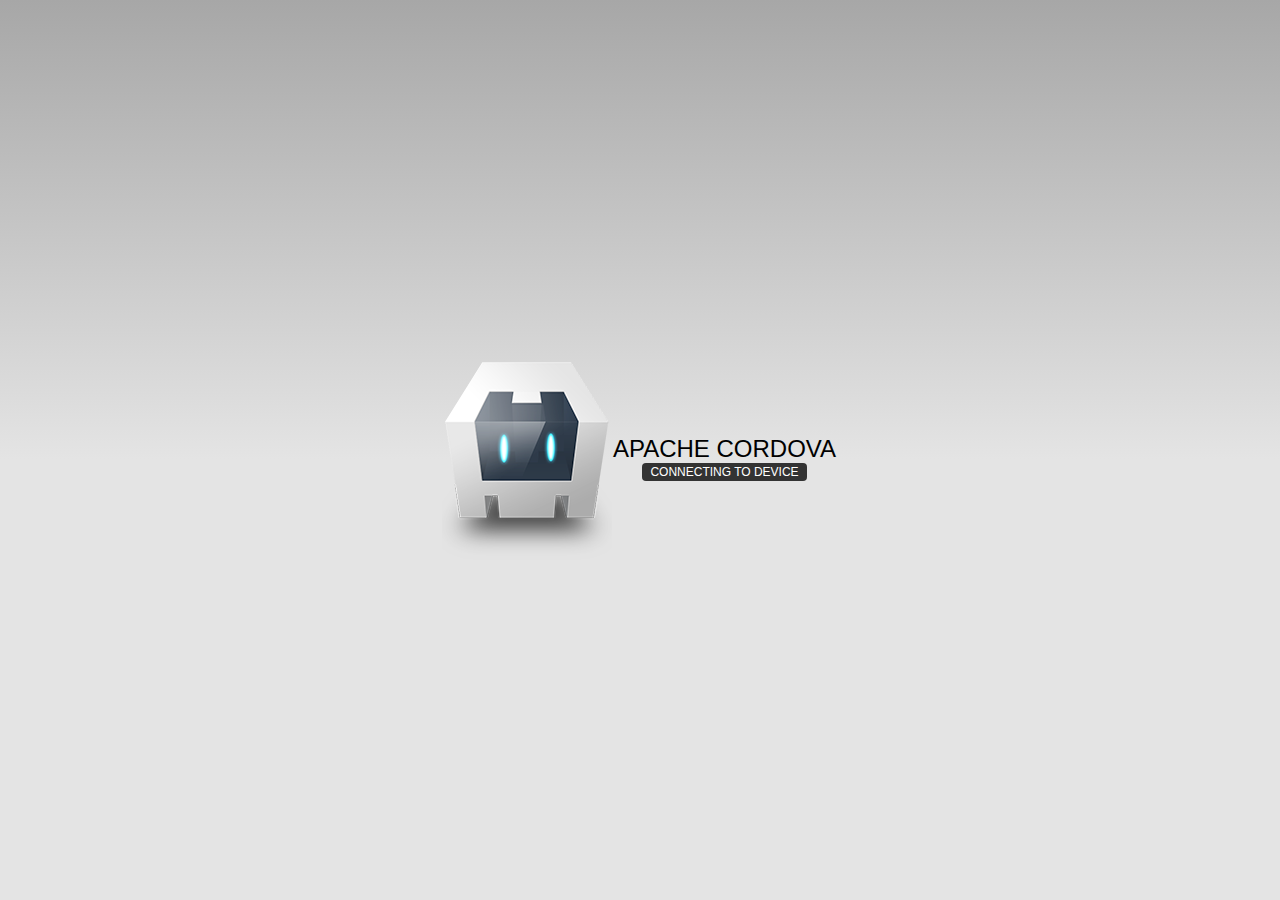
==== app/www/index.html @ bc289632 "new app proj" ====
<!DOCTYPE html>
<!--
    Licensed to the Apache Software Foundation (ASF) under one
    or more contributor license agreements.  See the NOTICE file
    distributed with this work for additional information
    regarding copyright ownership.  The ASF licenses this file
    to you under the Apache License, Version 2.0 (the
    "License"); you may not use this file except in compliance
    with the License.  You may obtain a copy of the License at

    http://www.apache.org/licenses/LICENSE-2.0

    Unless required by applicable law or agreed to in writing,
    software distributed under the License is distributed on an
    "AS IS" BASIS, WITHOUT WARRANTIES OR CONDITIONS OF ANY
     KIND, either express or implied.  See the License for the
    specific language governing permissions and limitations
    under the License.
-->
<html>
    <head>
        <!--
        Customize this policy to fit your own app's needs. For more guidance, see:
            https://github.com/apache/cordova-plugin-whitelist/blob/master/README.md#content-security-policy
        Some notes:
            * gap: is required only on iOS (when using UIWebView) and is needed for JS->native communication
            * https://ssl.gstatic.com is required only on Android and is needed for TalkBack to function properly
            * Disables use of inline scripts in order to mitigate risk of XSS vulnerabilities. To change this:
                * Enable inline JS: add 'unsafe-inline' to default-src
        -->
        <meta http-equiv="Content-Security-Policy" content="default-src 'self' data: gap: https://ssl.gstatic.com 'unsafe-eval'; style-src 'self' 'unsafe-inline'; media-src *">
        <meta name="format-detection" content="telephone=no">
        <meta name="msapplication-tap-highlight" content="no">
        <meta name="viewport" content="user-scalable=no, initial-scale=1, maximum-scale=1, minimum-scale=1, width=device-width">
        <link rel="stylesheet" type="text/css" href="css/index.css">
        <title>Hello World</title>
    </head>
    <body>
        <div class="app">
            <h1>Apache Cordova</h1>
            <div id="deviceready" class="blink">
                <p class="event listening">Connecting to Device</p>
                <p class="event received">Device is Ready</p>
            </div>
        </div>
        <script type="text/javascript" src="cordova.js"></script>
        <script type="text/javascript" src="js/index.js"></script>
    </body>
</html>
---- app/www/css/index.css ----
/*
 * Licensed to the Apache Software Foundation (ASF) under one
 * or more contributor license agreements.  See the NOTICE file
 * distributed with this work for additional information
 * regarding copyright ownership.  The ASF licenses this file
 * to you under the Apache License, Version 2.0 (the
 * "License"); you may not use this file except in compliance
 * with the License.  You may obtain a copy of the License at
 *
 * http://www.apache.org/licenses/LICENSE-2.0
 *
 * Unless required by applicable law or agreed to in writing,
 * software distributed under the License is distributed on an
 * "AS IS" BASIS, WITHOUT WARRANTIES OR CONDITIONS OF ANY
 * KIND, either express or implied.  See the License for the
 * specific language governing permissions and limitations
 * under the License.
 */
* {
    -webkit-tap-highlight-color: rgba(0,0,0,0); /* make transparent link selection, adjust last value opacity 0 to 1.0 */
}

body {
    -webkit-touch-callout: none;                /* prevent callout to copy image, etc when tap to hold */
    -webkit-text-size-adjust: none;             /* prevent webkit from resizing text to fit */
    -webkit-user-select: none;                  /* prevent copy paste, to allow, change 'none' to 'text' */
    background-color:#E4E4E4;
    background-image:linear-gradient(top, #A7A7A7 0%, #E4E4E4 51%);
    background-image:-webkit-linear-gradient(top, #A7A7A7 0%, #E4E4E4 51%);
    background-image:-ms-linear-gradient(top, #A7A7A7 0%, #E4E4E4 51%);
    background-image:-webkit-gradient(
        linear,
        left top,
        left bottom,
        color-stop(0, #A7A7A7),
        color-stop(0.51, #E4E4E4)
    );
    background-attachment:fixed;
    font-family:'HelveticaNeue-Light', 'HelveticaNeue', Helvetica, Arial, sans-serif;
    font-size:12px;
    height:100%;
    margin:0px;
    padding:0px;
    text-transform:uppercase;
    width:100%;
}

/* Portrait layout (default) */
.app {
    background:url(../img/logo.png) no-repeat center top; /* 170px x 200px */
    position:absolute;             /* position in the center of the screen */
    left:50%;
    top:50%;
    height:50px;                   /* text area height */
    width:225px;                   /* text area width */
    text-align:center;
    padding:180px 0px 0px 0px;     /* image height is 200px (bottom 20px are overlapped with text) */
    margin:-115px 0px 0px -112px;  /* offset vertical: half of image height and text area height */
                                   /* offset horizontal: half of text area width */
}

/* Landscape layout (with min-width) */
@media screen and (min-aspect-ratio: 1/1) and (min-width:400px) {
    .app {
        background-position:left center;
        padding:75px 0px 75px 170px;  /* padding-top + padding-bottom + text area = image height */
        margin:-90px 0px 0px -198px;  /* offset vertical: half of image height */
                                      /* offset horizontal: half of image width and text area width */
    }
}

h1 {
    font-size:24px;
    font-weight:normal;
    margin:0px;
    overflow:visible;
    padding:0px;
    text-align:center;
}

.event {
    border-radius:4px;
    -webkit-border-radius:4px;
    color:#FFFFFF;
    font-size:12px;
    margin:0px 30px;
    padding:2px 0px;
}

.event.listening {
    background-color:#333333;
    display:block;
}

.event.received {
    background-color:#4B946A;
    display:none;
}

@keyframes fade {
    from { opacity: 1.0; }
    50% { opacity: 0.4; }
    to { opacity: 1.0; }
}
 
@-webkit-keyframes fade {
    from { opacity: 1.0; }
    50% { opacity: 0.4; }
    to { opacity: 1.0; }
}
 
.blink {
    animation:fade 3000ms infinite;
    -webkit-animation:fade 3000ms infinite;
}
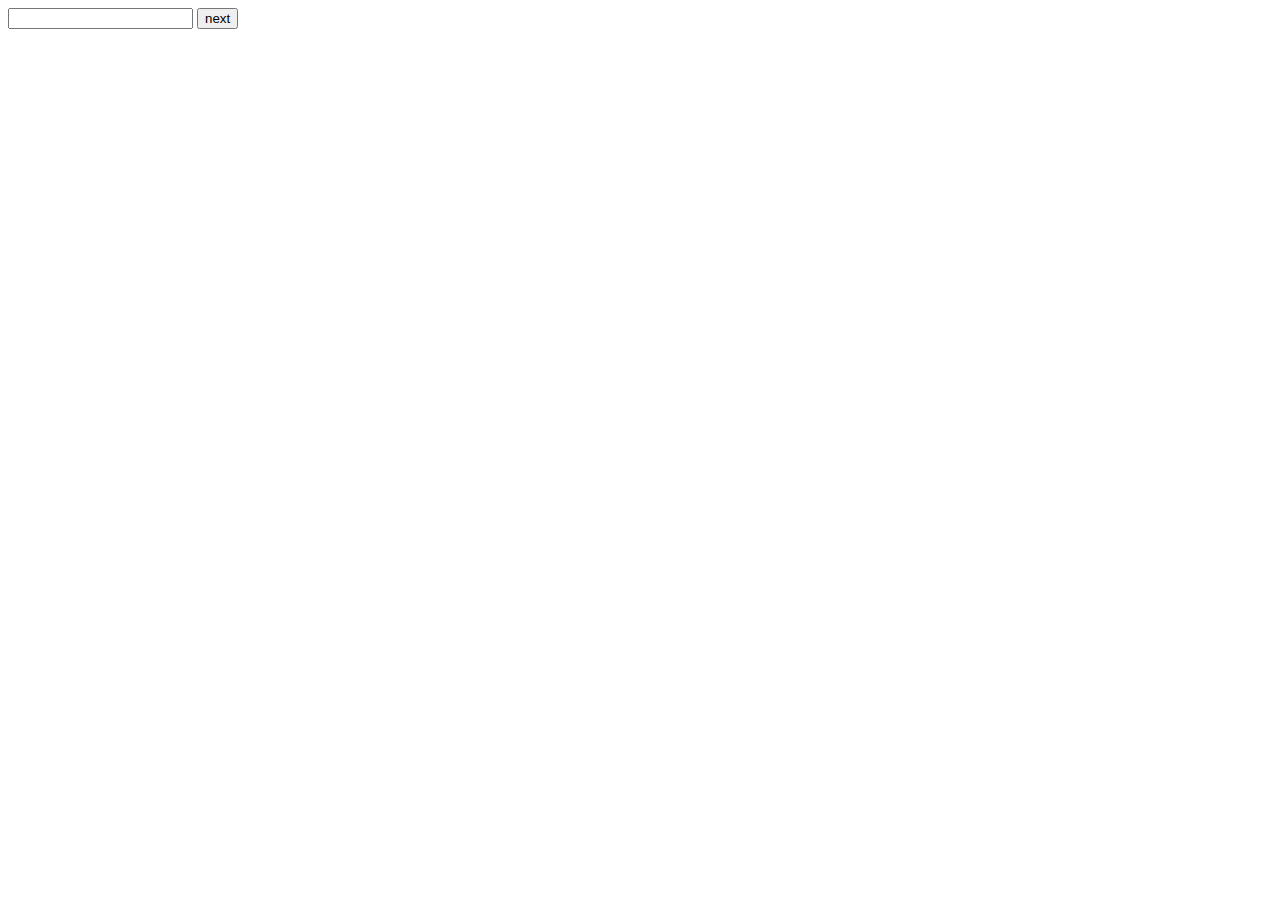
==== commit 7c973cad: "initial launch in app done" ====
--- a/app/www/index.html
+++ b/app/www/index.html
@@ -1,49 +1,38 @@
-<!DOCTYPE html>
-<!--
-    Licensed to the Apache Software Foundation (ASF) under one
-    or more contributor license agreements.  See the NOTICE file
-    distributed with this work for additional information
-    regarding copyright ownership.  The ASF licenses this file
-    to you under the Apache License, Version 2.0 (the
-    "License"); you may not use this file except in compliance
-    with the License.  You may obtain a copy of the License at
-
-    http://www.apache.org/licenses/LICENSE-2.0
-
-    Unless required by applicable law or agreed to in writing,
-    software distributed under the License is distributed on an
-    "AS IS" BASIS, WITHOUT WARRANTIES OR CONDITIONS OF ANY
-     KIND, either express or implied.  See the License for the
-    specific language governing permissions and limitations
-    under the License.
--->
+<!DOCTYPE html >
 <html>
     <head>
-        <!--
-        Customize this policy to fit your own app's needs. For more guidance, see:
-            https://github.com/apache/cordova-plugin-whitelist/blob/master/README.md#content-security-policy
-        Some notes:
-            * gap: is required only on iOS (when using UIWebView) and is needed for JS->native communication
-            * https://ssl.gstatic.com is required only on Android and is needed for TalkBack to function properly
-            * Disables use of inline scripts in order to mitigate risk of XSS vulnerabilities. To change this:
-                * Enable inline JS: add 'unsafe-inline' to default-src
-        -->
-        <meta http-equiv="Content-Security-Policy" content="default-src 'self' data: gap: https://ssl.gstatic.com 'unsafe-eval'; style-src 'self' 'unsafe-inline'; media-src *">
-        <meta name="format-detection" content="telephone=no">
-        <meta name="msapplication-tap-highlight" content="no">
-        <meta name="viewport" content="user-scalable=no, initial-scale=1, maximum-scale=1, minimum-scale=1, width=device-width">
+        <!--meta http-equiv="Content-Security-Policy" content="default-src 'self' data: gap: https://ssl.gstatic.com 'unsafe-eval'; style-src 'self' 'unsafe-inline'; media-src *" /-->
+        <meta name="format-detection" content="telephone=no" />
+        <meta name="msapplication-tap-highlight" content="no" />
+        <meta name="viewport" content="user-scalable=no, initial-scale=1, maximum-scale=1, minimum-scale=1, width=device-width" />
         <link rel="stylesheet" type="text/css" href="css/index.css">
-        <title>Hello World</title>
+        <script src="js/jquery.js" ></script>
+        <script src="js/openpgp.js" ></script>
+        <title>ensur</title>
     </head>
     <body>
-        <div class="app">
-            <h1>Apache Cordova</h1>
-            <div id="deviceready" class="blink">
-                <p class="event listening">Connecting to Device</p>
-                <p class="event received">Device is Ready</p>
-            </div>
+        <div class="step1" >
+            <input type="text" id="usernameInput" />
+            <button id="checkUsername">next</button>
         </div>
-        <script type="text/javascript" src="cordova.js"></script>
+        <div class="step2" >
+            this will take a while depending on device
+            <button id="generateKeys" >generate keys</button>
+        </div>
+        <div class="step3" >
+            <button id="createUser" >create user</button>
+        </div>
+        <div class="step4" >
+            <button id="finishSetup" >finish setup</button>
+        </div>
+        <div class="alertbox" >
+            woeiw eofn<br />
+            woefn we <br />
+        </div>
+        <div class="loading" >
+            LOADING LOADING LOADING
+        </div>
+        <!--script type="text/javascript" src="cordova.js"></script-->
         <script type="text/javascript" src="js/index.js"></script>
     </body>
 </html>
--- a/app/www/css/index.css
+++ b/app/www/css/index.css
@@ -1,115 +1,38 @@
-/*
- * Licensed to the Apache Software Foundation (ASF) under one
- * or more contributor license agreements.  See the NOTICE file
- * distributed with this work for additional information
- * regarding copyright ownership.  The ASF licenses this file
- * to you under the Apache License, Version 2.0 (the
- * "License"); you may not use this file except in compliance
- * with the License.  You may obtain a copy of the License at
- *
- * http://www.apache.org/licenses/LICENSE-2.0
- *
- * Unless required by applicable law or agreed to in writing,
- * software distributed under the License is distributed on an
- * "AS IS" BASIS, WITHOUT WARRANTIES OR CONDITIONS OF ANY
- * KIND, either express or implied.  See the License for the
- * specific language governing permissions and limitations
- * under the License.
- */
 * {
-    -webkit-tap-highlight-color: rgba(0,0,0,0); /* make transparent link selection, adjust last value opacity 0 to 1.0 */
+    margin:none;
 }
+body {
+    background-color:white;
+}
+.alertbox {
+    width:80%;
+    background-color:grey;
+    color:white;
+    position:absolute;
+    top:0px;
+    left:0px;
+    right:0px;
+    bottom:0px;
+    margin:auto;
+}
+.usernameInput {
 
-body {
-    -webkit-touch-callout: none;                /* prevent callout to copy image, etc when tap to hold */
-    -webkit-text-size-adjust: none;             /* prevent webkit from resizing text to fit */
-    -webkit-user-select: none;                  /* prevent copy paste, to allow, change 'none' to 'text' */
-    background-color:#E4E4E4;
-    background-image:linear-gradient(top, #A7A7A7 0%, #E4E4E4 51%);
-    background-image:-webkit-linear-gradient(top, #A7A7A7 0%, #E4E4E4 51%);
-    background-image:-ms-linear-gradient(top, #A7A7A7 0%, #E4E4E4 51%);
-    background-image:-webkit-gradient(
-        linear,
-        left top,
-        left bottom,
-        color-stop(0, #A7A7A7),
-        color-stop(0.51, #E4E4E4)
-    );
-    background-attachment:fixed;
-    font-family:'HelveticaNeue-Light', 'HelveticaNeue', Helvetica, Arial, sans-serif;
-    font-size:12px;
-    height:100%;
-    margin:0px;
-    padding:0px;
-    text-transform:uppercase;
-    width:100%;
 }
-
-/* Portrait layout (default) */
-.app {
-    background:url(../img/logo.png) no-repeat center top; /* 170px x 200px */
-    position:absolute;             /* position in the center of the screen */
-    left:50%;
-    top:50%;
-    height:50px;                   /* text area height */
-    width:225px;                   /* text area width */
-    text-align:center;
-    padding:180px 0px 0px 0px;     /* image height is 200px (bottom 20px are overlapped with text) */
-    margin:-115px 0px 0px -112px;  /* offset vertical: half of image height and text area height */
-                                   /* offset horizontal: half of text area width */
-}
-
-/* Landscape layout (with min-width) */
-@media screen and (min-aspect-ratio: 1/1) and (min-width:400px) {
-    .app {
-        background-position:left center;
-        padding:75px 0px 75px 170px;  /* padding-top + padding-bottom + text area = image height */
-        margin:-90px 0px 0px -198px;  /* offset vertical: half of image height */
-                                      /* offset horizontal: half of image width and text area width */
-    }
-}
-
-h1 {
-    font-size:24px;
-    font-weight:normal;
-    margin:0px;
-    overflow:visible;
-    padding:0px;
-    text-align:center;
-}
-
-.event {
-    border-radius:4px;
-    -webkit-border-radius:4px;
-    color:#FFFFFF;
-    font-size:12px;
-    margin:0px 30px;
-    padding:2px 0px;
-}
-
-.event.listening {
-    background-color:#333333;
-    display:block;
-}
-
-.event.received {
-    background-color:#4B946A;
+.step1 {
     display:none;
 }
-
-@keyframes fade {
-    from { opacity: 1.0; }
-    50% { opacity: 0.4; }
-    to { opacity: 1.0; }
+.step2 {
+    display:none;
 }
- 
-@-webkit-keyframes fade {
-    from { opacity: 1.0; }
-    50% { opacity: 0.4; }
-    to { opacity: 1.0; }
+.step3 {
+    display:none;
 }
- 
-.blink {
-    animation:fade 3000ms infinite;
-    -webkit-animation:fade 3000ms infinite;
+.step4 {
+    display:none;
 }
+.alertbox {
+    display:none;
+}
+.loading {
+    display:none;
+}
